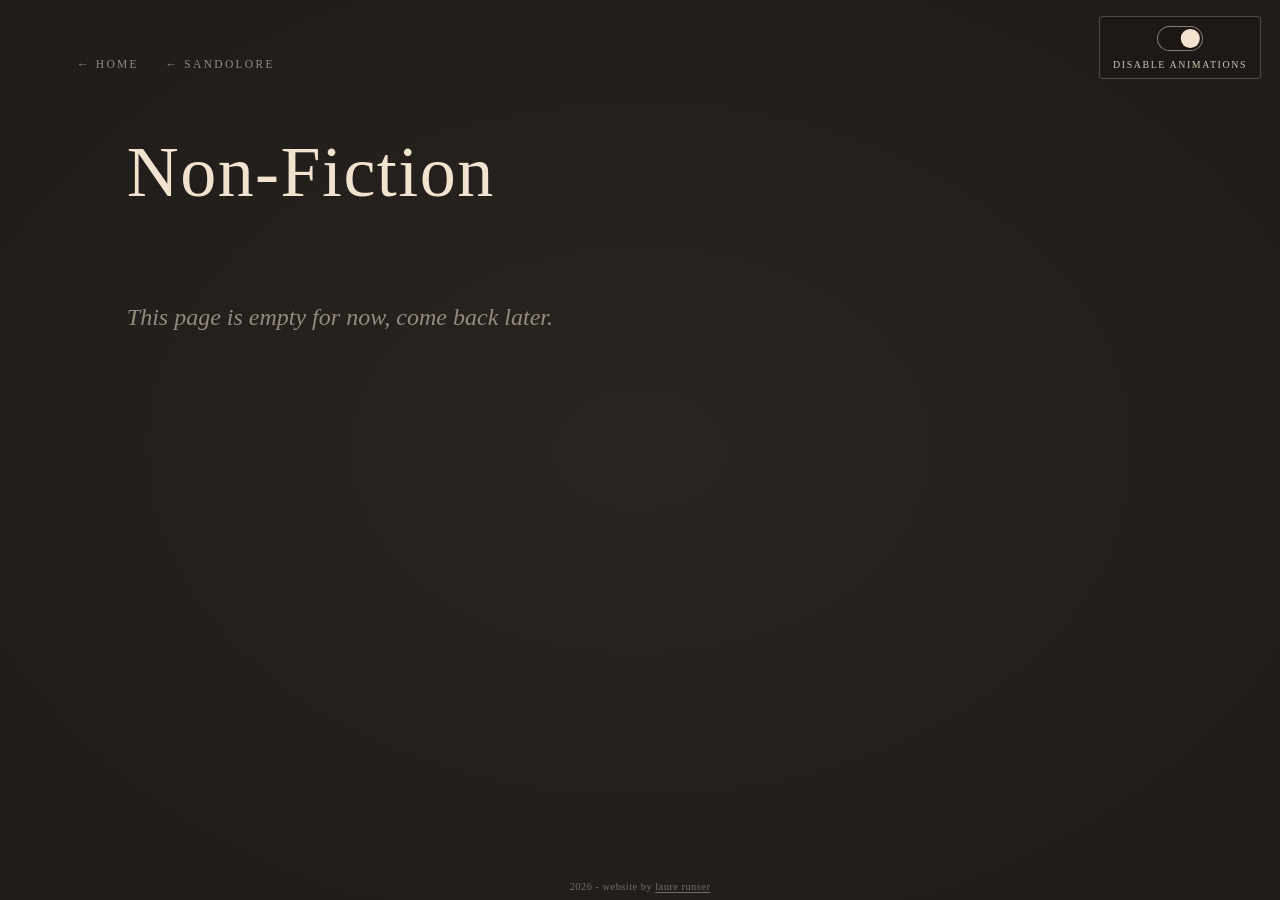
==== nonfiction.html @ 28224843 "messed up a merge, big commit with all the changes" ====
<!DOCTYPE html>
<html lang="en">
<head>
  <meta charset="UTF-8">
  <meta name="viewport" content="width=device-width, initial-scale=1.0">
  <title>Non-Fiction — Sandolore Sykes</title>
  <meta name="description" content="Non-fiction by Sandolore Sykes.">
  <link rel="stylesheet" href="styles.css">
</head>
<body class="inner nonfiction">

  <header class="inner-head">
    <nav aria-label="Back">
      <a class="home-link" href="index.html">&larr; Home</a>
      <a class="home-link" href="sandolore.html">&larr; Sandolore</a>
    </nav>
  </header>

  <main class="inner-main story-main">
    <h1>Non-Fiction</h1>
    <div class="story-grid" id="story-grid"></div>
  </main>

  <footer class="credit">2026 - website by <a href="https://laurerunser.com">laure runser</a></footer>

  <script src="site.js"></script>
  <script src="stories.js"></script>
  <script>
    initStoryPage({ dir: "assets/nonfiction/", hasDescription: true });
  </script>
</body>
</html>
---- styles.css ----
/* ----------------------------------------------------------------------------
   Sandolore Sykes — author website
   Homepage: a vintage book spread reassembled from separated ink layers,
   floating above a reconstructed paper page. Light forms (left) -> Art,
   dark forms (right) -> Writing.
---------------------------------------------------------------------------- */

:root {
  --paper: #dcc2a6;          /* warm page tone */
  --surround: #211d1a;       /* gallery surround behind the artwork */
  --ink: #1c1714;
  --aspect: 1.3902;          /* original spread aspect ratio (4147 / 2983) */
  --serif: Georgia, "Iowan Old Style", "Times New Roman", serif;
}

* { box-sizing: border-box; }

html, body { height: 100%; }

body {
  margin: 0;
  font-family: var(--serif);
  color: var(--ink);
  background: radial-gradient(ellipse at center, #2a2521 0%, var(--surround) 78%);
  -webkit-font-smoothing: antialiased;
}

/* ---- Homepage stage -------------------------------------------------------- */

.home { overflow: hidden; }

.page {
  min-height: 100vh;
  min-height: 100dvh;
  display: flex;
  align-items: center;
  justify-content: center;
  padding: 2.5vmin;
}

.frame {
  position: relative;
  width: min(96vw, calc(94vh * var(--aspect)));
  aspect-ratio: var(--aspect);
  box-shadow: 0 2.2vmin 6vmin rgba(0, 0, 0, 0.55);
  background: var(--paper);
  user-select: none;
}

.backdrop {
  position: absolute;
  inset: 0;
  width: 100%;
  height: 100%;
  object-fit: cover;
}

/* Each ink layer is positioned by % of the frame (see main.js). It sits
   exactly on top of the matching ink in the background image. */
.layer {
  position: absolute;
  pointer-events: none;          /* hit-testing is handled on the frame */
  will-change: transform;
}

.layer img {
  display: block;
  width: 100%;
  height: 100%;
  transform-origin: center;      /* grow concentrically so the twin stays covered */
  transition: transform 0.35s cubic-bezier(0.22, 0.61, 0.36, 1),
              filter 0.35s ease;
}

/* On hover the shape grows a little, covering its twin in the background. */
/* On hover the shape lifts off the page: a real shift up and a strong shadow.
   It no longer perfectly covers its twin underneath — that's intentional, it
   reads as the stain peeling off the paper. */
.layer.is-hover img {
  filter: drop-shadow(0 3vmin 2.6vmin rgba(0, 0, 0, 0.55));
}

/* Small stains lift and ripple with a liquid distortion. */
.layer[data-type="blob"].is-hover img {
  transform: translateY(-6%) scale(1.18);
  filter: url(#home-warp) drop-shadow(0 3vmin 2.6vmin rgba(0, 0, 0, 0.55));
}

/* The big stains only grow a little (they're already huge). */
.layer[data-type="half"].is-hover img {
  transform: translateY(-2.5%) scale(1.05);
}

.frame.can-click { cursor: pointer; }

/* ---- Contact note ---------------------------------------------------------- */

/* Three short lines in the open paper of the lower-left page, in the same
   paper chip as the animation toggle, nudged 20px down so it sits nicely
   between the central stains and the bottom-left blob (top edge ~81%). */
.contact-link {
  position: absolute;
  left: 4%;
  top: calc(62% + 20px);
  z-index: 20;
  display: inline-block;
  font-family: "IM Fell English", Georgia, serif;
  font-weight: 400;
  font-size: clamp(0.9rem, 2.1vmin, 1.4rem);
  line-height: 1.35;
  letter-spacing: 0.03em;
  text-align: center;
  text-decoration: none;
  color: #000;
  /* Same chip as the animation toggle. */
  background: rgba(220, 194, 166, 0.85);
  border: 1px solid rgba(28, 23, 20, 0.35);
  border-radius: 4px;
  padding: 0.75rem 0.95rem; /* rem: same computed padding as the toggle chip */
  backdrop-filter: blur(1px);
  transform-origin: left top;
  opacity: 0;
  animation: fade-in 0.9s ease 1.1s forwards;
  transition: transform 0.35s cubic-bezier(0.22, 0.61, 0.36, 1);
}

/* Only "here" is underlined, to read as the link. */
.contact-here {
  text-decoration: underline;
  text-underline-offset: 0.12em;
}

/* Gentle lift and tilt on hover, like a paper label peeling. */
.contact-link:hover,
.contact-link:focus-visible {
  transform: scale(1.1) rotate(-2deg);
  outline: none;
}

/* ---- Site credit, bottom edge of the left page ----------------------------- */

.home-credit {
  position: absolute;
  left: 23%;
  bottom: 1.6%;
  z-index: 20;
  margin: 0;
  font-family: "IM Fell English", Georgia, serif;
  font-size: clamp(0.55rem, 1.3vmin, 0.8rem);
  letter-spacing: 0.05em;
  color: var(--ink);
  pointer-events: auto;
}
.home-credit a {
  color: inherit;
  text-decoration: underline;
  text-underline-offset: 0.15em;
}
.home-credit a:hover,
.home-credit a:focus-visible {
  text-decoration-thickness: 2px;
  outline: none;
}

/* ---- Big ART / WRITING corner links --------------------------------------- */

.corner-link {
  position: absolute;
  top: 2.6%;
  z-index: 20;
  /* "IM Fell English SC": antique letterpress ink that looks like it has
     bled / dissolved into the paper — in keeping with the ink-in-water art. */
  font-family: "IM Fell English SC", var(--serif);
  font-weight: 400;
  font-size: clamp(1.9rem, 6.6vmin, 4.4rem);
  letter-spacing: 0.06em;
  text-transform: uppercase;
  text-decoration: none;
  color: var(--ink);
  /* Cream halo so the text stays legible over the busy artwork. */
  text-shadow: 0 1px 0 rgba(245, 236, 219, 0.9),
               0 0 14px rgba(245, 236, 219, 0.8);
  transition: transform 0.35s cubic-bezier(0.22, 0.61, 0.36, 1),
              letter-spacing 0.35s ease, filter 0.35s ease;
}
.corner-art { left: 3.5%; transform-origin: left center; }
.corner-writing { right: 3.5%; transform-origin: right center; }

/* ART in white — given a dark halo so it reads on the light left page. */
.corner-art {
  color: #ffffff;
  text-shadow: 0 0 2px rgba(0, 0, 0, 0.7),
               0 0 8px rgba(0, 0, 0, 0.55),
               1px 1px 1px rgba(0, 0, 0, 0.6);
}

/* Grow + drop shadow when the link is hovered/focused, or when the matching
   stains are hovered (.is-active is toggled from main.js). */
.corner-link:hover,
.corner-link:focus-visible,
.corner-link.is-active {
  transform: scale(1.22);
  letter-spacing: 0.18em;
  filter: drop-shadow(0 0.9vmin 1.1vmin rgba(0, 0, 0, 0.5));
  outline: none;
}

/* ---- Credit --------------------------------------------------------------- */

.credit {
  position: fixed;
  left: 0;
  right: 0;
  bottom: 0.5rem;
  text-align: center;
  font-size: 0.66rem;
  letter-spacing: 0.04em;
  color: rgba(241, 227, 207, 0.4);
  pointer-events: none;
}
.credit a {
  pointer-events: auto;
  color: inherit;
  text-decoration: underline;
  text-underline-offset: 0.15em;
}
.credit a:hover,
.credit a:focus-visible {
  color: rgba(241, 227, 207, 0.85);
  outline: none;
}

/* ---- Animations ----------------------------------------------------------- */

@keyframes reveal {
  to { opacity: 1; transform: translateY(0) scale(1); }
}
@keyframes fade-in {
  to { opacity: 1; }
}

@media (prefers-reduced-motion: reduce) {
  .backdrop, .layer, .contact-link { animation-duration: 0.01ms; }
  .layer { opacity: 1; transform: none; }
  .layer img { transition: none; }
}

/* ---- Accessible nav (visually hidden, keyboard reachable) ----------------- */

.a11y-nav a {
  position: absolute;
  width: 1px; height: 1px;
  margin: -1px; padding: 0; border: 0;
  overflow: hidden; clip: rect(0 0 0 0); clip-path: inset(50%);
}
.a11y-nav a:focus {
  position: fixed;
  top: 0.5rem; left: 0.5rem;
  width: auto; height: auto;
  margin: 0; padding: 0.4em 0.8em;
  clip: auto; clip-path: none;
  z-index: 100;
  background: #f1e3cf;
  color: var(--ink);
  border-radius: 3px;
  text-decoration: none;
}

/* Hidden from sight, announced by screen readers. */
.visually-hidden {
  position: absolute;
  width: 1px; height: 1px;
  margin: -1px; padding: 0; border: 0;
  overflow: hidden; clip: rect(0 0 0 0); clip-path: inset(50%);
}

/* Back-to-homepage link floating over the artwork page. */
.back-link {
  position: fixed;
  top: 1.1rem;
  left: 1.2rem;
  z-index: 90;
  font-size: 0.72rem;
  letter-spacing: 0.2em;
  text-transform: uppercase;
  text-decoration: none;
  color: rgba(241, 227, 207, 0.7);
  background: rgba(28, 23, 20, 0.55);
  border: 1px solid rgba(241, 227, 207, 0.25);
  border-radius: 4px;
  padding: 0.5em 0.8em;
  backdrop-filter: blur(2px);
  transition: color 0.3s ease, background 0.3s ease;
}
.back-link:hover,
.back-link:focus-visible {
  color: #1c1714;
  background: #f1e3cf;
  outline: none;
}

/* ===========================================================================
   Landing page (new homepage): black, two doors
   =========================================================================== */

body.landing {
  background: #000;
  color: #fff;
  display: flex;
  flex-direction: column;
  min-height: 100vh;
  min-height: 100dvh;
}

.landing-nav {
  flex: 1;
  display: flex;
  flex-wrap: wrap;
  align-items: center;
  justify-content: center;
  gap: clamp(2.5rem, 10vw, 10rem);
  padding: clamp(1.5rem, 5vmin, 4rem);
}

.landing-link {
  font-family: "IM Fell English SC", var(--serif);
  font-weight: 400;
  font-size: clamp(1.6rem, 5.5vw, 4.6rem);
  letter-spacing: 0.08em;
  text-transform: uppercase;
  text-decoration: none;
  text-align: center;
  color: #fff;
  transition: transform 0.35s cubic-bezier(0.22, 0.61, 0.36, 1),
              letter-spacing 0.35s ease, text-shadow 0.35s ease;
}
.landing-link:hover,
.landing-link:focus-visible {
  transform: scale(1.12);
  letter-spacing: 0.16em;
  text-shadow: 0 0 24px rgba(255, 255, 255, 0.55);
  outline: none;
}
.landing-link:focus-visible {
  outline: 2px solid #fff;
  outline-offset: 0.4em;
}

.landing-credit {
  position: fixed;
  left: 1.2rem;
  bottom: 1rem;
  margin: 0;
  font-family: "IM Fell English", Georgia, serif;
  font-size: 0.75rem;
  letter-spacing: 0.05em;
  color: rgba(255, 255, 255, 0.6);
}
.landing-credit a {
  color: inherit;
  text-decoration: underline;
  text-underline-offset: 0.15em;
}
.landing-credit a:hover,
.landing-credit a:focus-visible {
  color: #fff;
  outline: none;
}

/* ===========================================================================
   Inner pages (art / writing)
   =========================================================================== */

body.inner {
  background: radial-gradient(ellipse at center, #2a2521 0%, var(--surround) 80%);
  color: #f1e3cf;
  display: flex;
  flex-direction: column;
  min-height: 100vh;
  min-height: 100dvh;
}

.inner-head {
  padding: clamp(2rem, 6vmin, 5rem) clamp(1.5rem, 6vw, 6rem) 0;
}

.inner-head .home-link {
  font-size: 0.72rem;
  letter-spacing: 0.2em;
  text-transform: uppercase;
  text-decoration: none;
  color: rgba(241, 227, 207, 0.55);
  transition: color 0.3s ease;
}
.inner-head .home-link:hover,
.inner-head .home-link:focus-visible { color: #f1e3cf; }
.inner-head .home-link + .home-link { margin-left: 1.4rem; }

.inner-main {
  flex: 1;
  padding: clamp(1.5rem, 5vmin, 4rem) clamp(1.5rem, 6vw, 6rem);
}

.inner-main h1 {
  font-weight: 400;
  font-size: clamp(2.4rem, 8vmin, 5rem);
  letter-spacing: 0.02em;
  margin: 0.2em 0 0;
}

.inner-main .lede {
  color: rgba(241, 227, 207, 0.6);
  font-size: 1.05rem;
  max-width: 36rem;
  margin-top: 1.2rem;
}

/* ===========================================================================
   Drifting, distorting ink blobs in the background (Sum Flux page)
   =========================================================================== */

body.sumflux { position: relative; overflow-x: hidden; }

.drift-bg {
  position: fixed;
  inset: 0;
  z-index: 0;
  overflow: hidden;
  pointer-events: none;
}

.bg-blob {
  position: absolute;
  filter: url(#blob-warp);
  opacity: 0.16;
  /* Light ink on the dark surround. */
  mix-blend-mode: screen;
  will-change: transform;
}

.bg-blob.b1 {
  width: 48vw; top: -6vh; left: -8vw;
  animation: drift-1 52s ease-in-out infinite;
}
.bg-blob.b2 {
  width: 30vw; top: 44vh; left: 58vw;
  animation: drift-2 64s ease-in-out infinite;
}
.bg-blob.b3 {
  width: 22vw; top: 70vh; left: 6vw;
  animation: drift-3 46s ease-in-out infinite;
}
.bg-blob.b4 {
  width: 40vw; top: 30vh; left: 30vw;
  opacity: 0.10;
  animation: drift-4 78s ease-in-out infinite;
}

@keyframes drift-1 {
  0%,100% { transform: translate(0,0) rotate(0deg) scale(1); }
  50%     { transform: translate(8vw, 10vh) rotate(14deg) scale(1.12); }
}
@keyframes drift-2 {
  0%,100% { transform: translate(0,0) rotate(0deg) scale(1); }
  50%     { transform: translate(-12vw, -8vh) rotate(-18deg) scale(1.18); }
}
@keyframes drift-3 {
  0%,100% { transform: translate(0,0) rotate(0deg) scale(1); }
  50%     { transform: translate(10vw, -12vh) rotate(20deg) scale(1.25); }
}
@keyframes drift-4 {
  0%,100% { transform: translate(0,0) rotate(0deg) scale(1.05); }
  50%     { transform: translate(-9vw, 9vh) rotate(-10deg) scale(0.9); }
}

/* Keep page content above the background. */
body.sumflux .inner-head,
body.sumflux .inner-main,
body.sumflux .credit { position: relative; z-index: 1; }

/* ---- Empty state ----------------------------------------------------------- */

.page-empty {
  margin-top: clamp(2.5rem, 10vmin, 7rem);
  font-size: clamp(1.1rem, 3vmin, 1.5rem);
  font-style: italic;
  color: rgba(241, 227, 207, 0.55);
}

@media (prefers-reduced-motion: reduce) {
  .bg-blob { animation: none; }
}

/* ===========================================================================
   Story pages (Fiction / Non-Fiction / Sum Flux) — see stories.js
   =========================================================================== */

.story-main { max-width: 1180px; margin: 0 auto; width: 100%; }

/* Rows of three, collapsing gracefully on narrow screens. */
.story-grid {
  margin-top: clamp(1.8rem, 5vmin, 3.2rem);
  display: grid;
  grid-template-columns: repeat(3, 1fr);
  gap: clamp(1.2rem, 2.5vw, 2rem);
}
@media (max-width: 880px) { .story-grid { grid-template-columns: repeat(2, 1fr); } }
@media (max-width: 560px) { .story-grid { grid-template-columns: 1fr; } }

.story-card {
  font-family: var(--serif);
  text-align: left;
  background: var(--paper);
  color: var(--ink);
  border: none;
  border-radius: 3px;
  padding: 1.4rem 1.5rem;
  min-height: 9.5rem;
  cursor: pointer;
  display: flex;
  flex-direction: column;
  gap: 0.6rem;
  box-shadow: 0 1.2vmin 3vmin rgba(0, 0, 0, 0.4);
  transition: transform 0.4s cubic-bezier(0.22, 0.61, 0.36, 1),
              box-shadow 0.4s ease;
}
.story-card:hover,
.story-card:focus-visible {
  transform: translateY(-6px);
  box-shadow: 0 2.2vmin 4.6vmin rgba(0, 0, 0, 0.5);
  outline: none;
}

.story-title {
  font-weight: 400;
  font-size: clamp(1.25rem, 3vmin, 1.55rem);
  margin: 0;
  letter-spacing: 0.01em;
}
.story-preview {
  margin: 0;
  font-size: 0.98rem;
  line-height: 1.5;
  color: rgba(28, 23, 20, 0.7);
  /* First sentence, cut to two lines if needed. */
  display: -webkit-box;
  -webkit-line-clamp: 2;
  line-clamp: 2;
  -webkit-box-orient: vertical;
  overflow: hidden;
}

/* Explicit "open the popup" affordance at the bottom of each card. */
.read-more {
  margin-top: auto;
  font-size: 0.78rem;
  letter-spacing: 0.14em;
  text-transform: uppercase;
  text-decoration: underline;
  text-underline-offset: 0.2em;
  color: rgba(28, 23, 20, 0.6);
  transition: color 0.3s ease;
}
.story-card:hover .read-more,
.story-card:focus-visible .read-more { color: var(--ink); }

/* ---- Story popup ---------------------------------------------------------- */

body.modal-open { overflow: hidden; }

.modal {
  position: fixed;
  inset: 0;
  z-index: 50;
  display: flex;
  align-items: center;
  justify-content: center;
  padding: clamp(1rem, 4vw, 3rem);
  /* Lighten / wash out the rest of the page behind the story. */
  background: rgba(222, 204, 178, 0.9);
  -webkit-backdrop-filter: blur(4px);
  backdrop-filter: blur(4px);
  animation: fade-in 0.3s ease forwards;
}
.modal[hidden] { display: none; }

/* Drifting, distorting ink blobs behind the open story. */
.modal-blobs {
  position: absolute;
  inset: 0;
  overflow: hidden;
  pointer-events: none;
}
.modal-blobs .bg-blob {
  opacity: 0.45;
  mix-blend-mode: multiply;   /* dark ink reads against the light wash */
}
.modal-blobs .mb1 { width: 42vw; top: -6%;  left: -8%;  animation: drift-1 50s ease-in-out infinite; }
.modal-blobs .mb2 { width: 34vw; bottom: -8%; right: -6%; animation: drift-2 62s ease-in-out infinite; }
.modal-blobs .mb3 { width: 20vw; top: 58%;   left: 46%;  animation: drift-3 44s ease-in-out infinite; }

.modal-panel {
  position: relative;
  z-index: 1;
  width: min(680px, 100%);
  max-height: min(82vh, 100%);
  overflow-y: auto;
  background: #f5ecdb;
  color: var(--ink);
  border: 1px solid rgba(28, 23, 20, 0.18);
  border-radius: 4px;
  padding: clamp(1.6rem, 4vw, 2.8rem);
  box-shadow: 0 3vmin 7vmin rgba(0, 0, 0, 0.45);
  animation: modal-in 0.4s cubic-bezier(0.22, 0.61, 0.36, 1) forwards;
}
.modal-panel:focus { outline: none; }

.modal-back {
  font-family: var(--serif);
  font-size: 0.72rem;
  letter-spacing: 0.2em;
  text-transform: uppercase;
  background: none;
  border: none;
  padding: 0.2em 0;
  color: rgba(28, 23, 20, 0.6);
  cursor: pointer;
  transition: color 0.3s ease;
}
.modal-back:hover, .modal-back:focus-visible { color: var(--ink); outline: none; }

.modal-title {
  font-weight: 400;
  font-size: clamp(1.7rem, 5vmin, 2.6rem);
  margin: 0.8rem 0 1.2rem;
  letter-spacing: 0.01em;
}

/* Description line (Non-Fiction), under the title. */
.modal-desc {
  margin: -0.6rem 0 1.6rem;
  font-size: 1rem;
  font-style: italic;
  line-height: 1.6;
  color: rgba(28, 23, 20, 0.65);
}

.modal-body p {
  /* Roomy reading: taller lines, a double space between paragraphs. */
  margin: 0 0 2.2rem;
  font-size: 1.05rem;
  line-height: 1.9;
  color: rgba(28, 23, 20, 0.9);
}
.modal-body p:last-child { margin-bottom: 0; }

@keyframes modal-in {
  from { opacity: 0; transform: translateY(16px) scale(0.985); }
  to   { opacity: 1; transform: translateY(0) scale(1); }
}

@media (prefers-reduced-motion: reduce) {
  .modal-blobs .bg-blob { animation: none; }
  .modal, .modal-panel { animation: none; }
}

/* ===========================================================================
   Animation toggle ("calm mode")

   site.js sets class "no-anim" on <body> when animations are disabled.
   Each page describes its calm variant below; a new page only needs its own
   body.no-anim rules if it adds decorations of its own.
   =========================================================================== */

/* ---- The switch itself ----------------------------------------------------- */

.anim-control {
  display: flex;
  flex-direction: column;
  align-items: center;
  gap: 0.5rem;
}

.anim-switch {
  position: relative;
  width: 2.9rem;
  height: 1.55rem;
  padding: 0;
  border: 1px solid rgba(28, 23, 20, 0.45);
  border-radius: 1rem;
  background: rgba(28, 23, 20, 0.22);
  cursor: pointer;
  transition: background 0.25s ease;
}
.anim-switch[aria-checked="true"] { background: var(--ink); }
.anim-switch:focus-visible {
  outline: 2px solid #b3631d;
  outline-offset: 2px;
}

.anim-knob {
  position: absolute;
  top: 0.15rem;
  left: 0.15rem;
  width: 1.15rem;
  height: 1.15rem;
  border-radius: 50%;
  background: #f1e3cf;
  box-shadow: 0 1px 2px rgba(0, 0, 0, 0.35);
  transition: transform 0.25s ease;
}
.anim-switch[aria-checked="true"] .anim-knob { transform: translateX(1.3rem); }

.anim-caption {
  font-size: 0.62rem;
  letter-spacing: 0.16em;
  text-transform: uppercase;
}

/* Fixed in the top-right corner of every page, on a dark chip so it stays
   readable over any background (artwork, paper or black). */
.anim-fixed {
  position: fixed;
  top: 1rem;
  right: 1.2rem;
  z-index: 90;
  padding: 0.55em 0.8em;
  background: rgba(28, 23, 20, 0.55);
  border: 1px solid rgba(241, 227, 207, 0.25);
  border-radius: 4px;
  backdrop-filter: blur(2px);
  color: rgba(241, 227, 207, 0.85);
}
.anim-fixed .anim-switch { border-color: rgba(241, 227, 207, 0.5); }

/* ---- Global calm rules ------------------------------------------------------ */

/* Stop every CSS animation and transition, site-wide. */
body.no-anim *,
body.no-anim *::before,
body.no-anim *::after {
  animation: none !important;
  transition: none !important;
}

/* Plain background instead of the radial gradient. */
body.no-anim { background: var(--surround); }
body.landing.no-anim { background: #000; }

/* ---- Landing page, calm ------------------------------------------------------ */

/* Motionless hover/focus feedback: underline instead of growing. */
body.no-anim .landing-link:hover,
body.no-anim .landing-link:focus-visible {
  transform: none;
  text-shadow: none;
  text-decoration: underline;
  text-underline-offset: 0.25em;
}

/* ---- Artwork page (Sandolore), calm ------------------------------------------ */

/* Only the original artwork: no ink layers floating on top of it. */
body.no-anim .layer { display: none; }
body.no-anim .warp-defs { display: none; }
body.no-anim .frame.can-click { cursor: default; }

/* Contact note: show immediately (no fade-in), no motion on hover. */
body.no-anim .contact-link { opacity: 1; }
body.no-anim .home-credit { opacity: 1; }
body.no-anim .contact-link:hover,
body.no-anim .contact-link:focus-visible {
  transform: none;
  text-decoration: underline;
}

/* Corner links in a plain, very legible face on a solid chip. */
body.no-anim .corner-link {
  font-family: Arial, "Helvetica Neue", Helvetica, sans-serif;
  font-size: clamp(1.3rem, 4.2vmin, 2.6rem);
  letter-spacing: 0.1em;
  color: var(--ink);
  background: rgba(245, 236, 219, 0.94);
  border: 1px solid rgba(28, 23, 20, 0.4);
  border-radius: 3px;
  padding: 0.18em 0.55em;
  text-shadow: none;
}
body.no-anim .corner-link:hover,
body.no-anim .corner-link:focus-visible,
body.no-anim .corner-link.is-active {
  transform: none;
  filter: none;
  letter-spacing: 0.1em;
  /* Motionless hover/focus feedback: invert the chip. */
  background: var(--ink);
  color: #f5ecdb;
}
body.no-anim .corner-link:focus-visible {
  outline: 2px solid #f5ecdb;
  outline-offset: 2px;
}

/* ---- Story pages, calm -------------------------------------------------------- */

/* No drifting background blobs (Sum Flux). */
body.no-anim .drift-bg { display: none; }

body.no-anim .story-card:hover,
body.no-anim .story-card:focus-visible {
  transform: none;
  box-shadow: 0 1.2vmin 3vmin rgba(0, 0, 0, 0.4);
}
body.no-anim .story-card:focus-visible {
  outline: 2px solid #f1e3cf;
  outline-offset: 2px;
}

/* Story popup: plain wash, no drifting blobs behind the text. */
body.no-anim .modal-blobs { display: none; }
body.no-anim .modal {
  background: rgba(222, 204, 178, 0.97);
  -webkit-backdrop-filter: none;
  backdrop-filter: none;
}
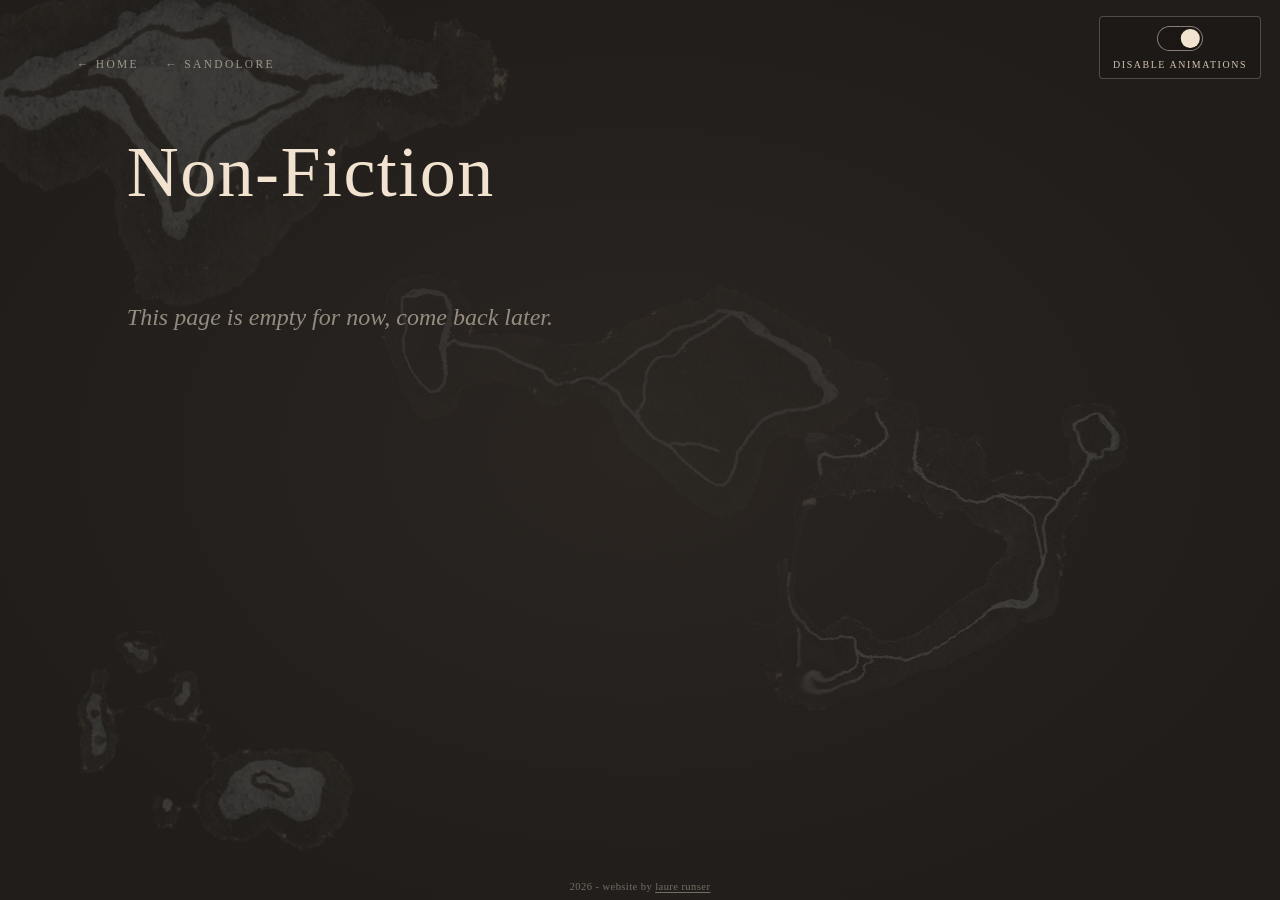
==== commit 9a776ceb: "add background to fiction and nonfiction pages" ====
--- a/nonfiction.html
+++ b/nonfiction.html
@@ -8,6 +8,14 @@
   <link rel="stylesheet" href="styles.css">
 </head>
 <body class="inner nonfiction">
+
+  <!-- Drifting, distorting ink blobs in the background -->
+  <div class="drift-bg" aria-hidden="true">
+    <img class="bg-blob b1" src="assets/homepage/web/left-blob-1.webp" alt="">
+    <img class="bg-blob b2" src="assets/homepage/web/right-blob-2.webp" alt="">
+    <img class="bg-blob b3" src="assets/homepage/web/left-blob-3.webp" alt="">
+    <img class="bg-blob b4" src="assets/homepage/web/right-blob-1.webp" alt="">
+  </div>
 
   <header class="inner-head">
     <nav aria-label="Back">
--- a/styles.css
+++ b/styles.css
@@ -419,7 +419,9 @@
    Drifting, distorting ink blobs in the background (Sum Flux page)
    =========================================================================== */
 
-body.sumflux { position: relative; overflow-x: hidden; }
+body.sumflux,
+body.fiction,
+body.nonfiction { position: relative; overflow-x: hidden; }
 
 .drift-bg {
   position: fixed;
@@ -476,7 +478,13 @@
 /* Keep page content above the background. */
 body.sumflux .inner-head,
 body.sumflux .inner-main,
-body.sumflux .credit { position: relative; z-index: 1; }
+body.sumflux .credit,
+body.fiction .inner-head,
+body.fiction .inner-main,
+body.fiction .credit,
+body.nonfiction .inner-head,
+body.nonfiction .inner-main,
+body.nonfiction .credit { position: relative; z-index: 1; }
 
 /* ---- Empty state ----------------------------------------------------------- */
 
